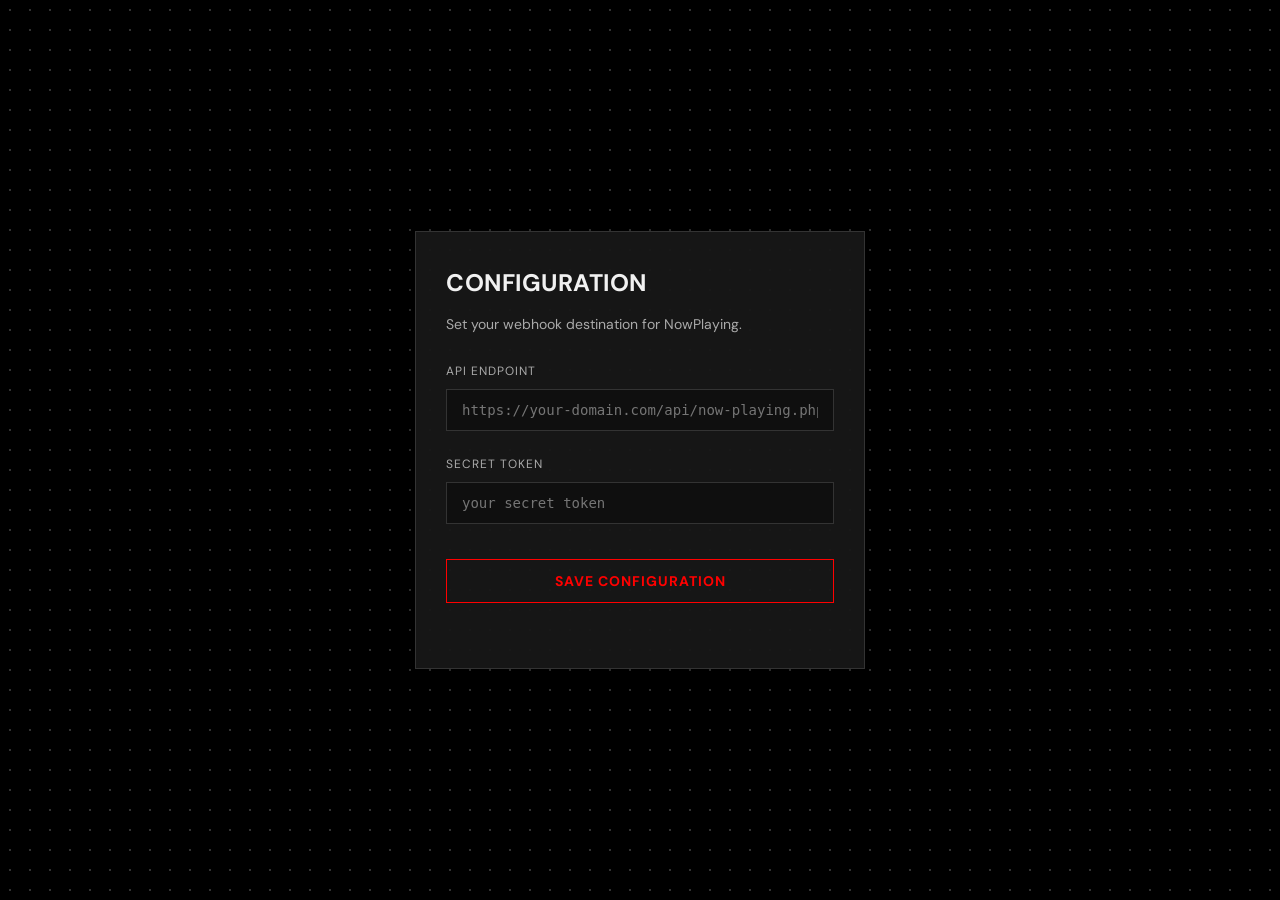
==== extensions/options.html @ dd23a055 "Refactored to MV3: Added responsive options UI, MutationObserver, and hardened PHP webhook" ====
<!DOCTYPE html>
<html>
<head>
    <meta charset="utf-8">
    <title>NowPlaying Settings</title>
    <link rel="preconnect" href="https://fonts.googleapis.com">
    <link rel="preconnect" href="https://fonts.gstatic.com" crossorigin>
    <link href="https://fonts.googleapis.com/css2?family=DM+Sans:wght@400;500;700&display=swap" rel="stylesheet">
    <link rel="stylesheet" href="options.css">
</head>
<body>
    <div class="container">
        <h1>Configuration</h1>
        <p class="subtitle">Set your webhook destination for NowPlaying.</p>
        
        <div class="form-group">
            <label for="apiUrl">API Endpoint</label>
            <input type="text" id="apiUrl" placeholder="https://your-domain.com/api/now-playing.php" spellcheck="false">
        </div>

        <div class="form-group">
            <label for="secretToken">Secret Token</label>
            <input type="password" id="secretToken" placeholder="your_secret_token" spellcheck="false">
        </div>

        <button id="saveBtn">SAVE CONFIGURATION</button>
        <div id="status" class="hidden">Settings saved successfully!</div>
    </div>

    <script src="options.js"></script>
</body>
</html>
---- extensions/options.css ----
:root {
    --bg-dark: #121212;
    --yt-red: #ff0000;
    --border-color: #333333;
    --text-main: #f1f1f1;
    --text-muted: #aaaaaa;
    --mono-font: 'ui-monospace', 'SFMono-Regular', 'Menlo', 'Monaco', 'Consolas', monospace;
    --sans-font: 'DM Sans', sans-serif;
}

html {
    min-width: 350px;
    min-height: 450px;
}

body {
    background-color: #000000;
    color: var(--text-main);
    font-family: var(--sans-font);
    margin: 0;
    padding: 20px;
    width: 100%;
    min-height: 100vh;
    box-sizing: border-box;
    display: flex;
    justify-content: center;
    align-items: center;
    position: relative;
}

body::before {
    content: '';
    position: absolute;
    top: 0; left: 0;
    width: 100%; height: 100%;
    z-index: -1;
    background-color: #000000;
    background-image: radial-gradient(#ffffff33 1px, #000000 1px);
    background-size: 20px 20px;
}

.container {
    width: 100%;
    max-width: 450px;
    background-color: rgba(24, 24, 24, 0.95);
    padding: 35px 30px;
    box-sizing: border-box;
    border: 1px solid var(--border-color);
    border-radius: 0;
    box-shadow: 0 0 30px rgba(0,0,0,0.32);
    position: relative;
    z-index: 1;
}

@media (max-width: 480px) {
    body {
        padding: 10px;
        align-items: flex-start;
    }
    .container {
        padding: 25px 20px;
        box-shadow: 0 0 15px rgba(0,0,0,0.5);
    }
}

h1 {
    margin-top: 0;
    font-size: 24px;
    font-weight: 700;
    letter-spacing: 0.5px;
    text-transform: uppercase;
}

.subtitle {
    color: var(--text-muted);
    font-size: 14px;
    margin-bottom: 30px;
}

.form-group {
    margin-bottom: 25px;
    position: relative;
}

label {
    display: flex;
    align-items: center;
    font-size: 12px;
    text-transform: uppercase;
    letter-spacing: 1px;
    margin-bottom: 10px;
    color: var(--text-muted);
}

input {
    width: 100%;
    box-sizing: border-box;
    background-color: #0f0f0f;
    border: 1px solid var(--border-color);
    color: var(--text-main);
    padding: 12px 15px;
    font-family: var(--mono-font);
    font-size: 14px;
    border-radius: 0;
    outline: none;
    transition: all 0.3s ease;
}

input:focus {
    border-color: var(--yt-red);
}

button {
    width: 100%;
    background-color: transparent;
    color: var(--yt-red);
    border: 1px solid var(--yt-red);
    padding: 12px;
    font-family: var(--sans-font);
    font-weight: 700;
    font-size: 14px;
    letter-spacing: 1px;
    cursor: pointer;
    border-radius: 0;
    transition: all 0.3s ease;
    margin-top: 10px;
    text-transform: uppercase;
}

button:hover {
    background-color: var(--yt-red);
    color: #fff;
}

#status {
    margin-top: 15px;
    font-size: 13px;
    color: var(--yt-red);
    text-align: center;
    font-family: var(--mono-font);
    opacity: 1;
    transition: opacity 0.5s ease;
}

#status.hidden {
    opacity: 0;
}
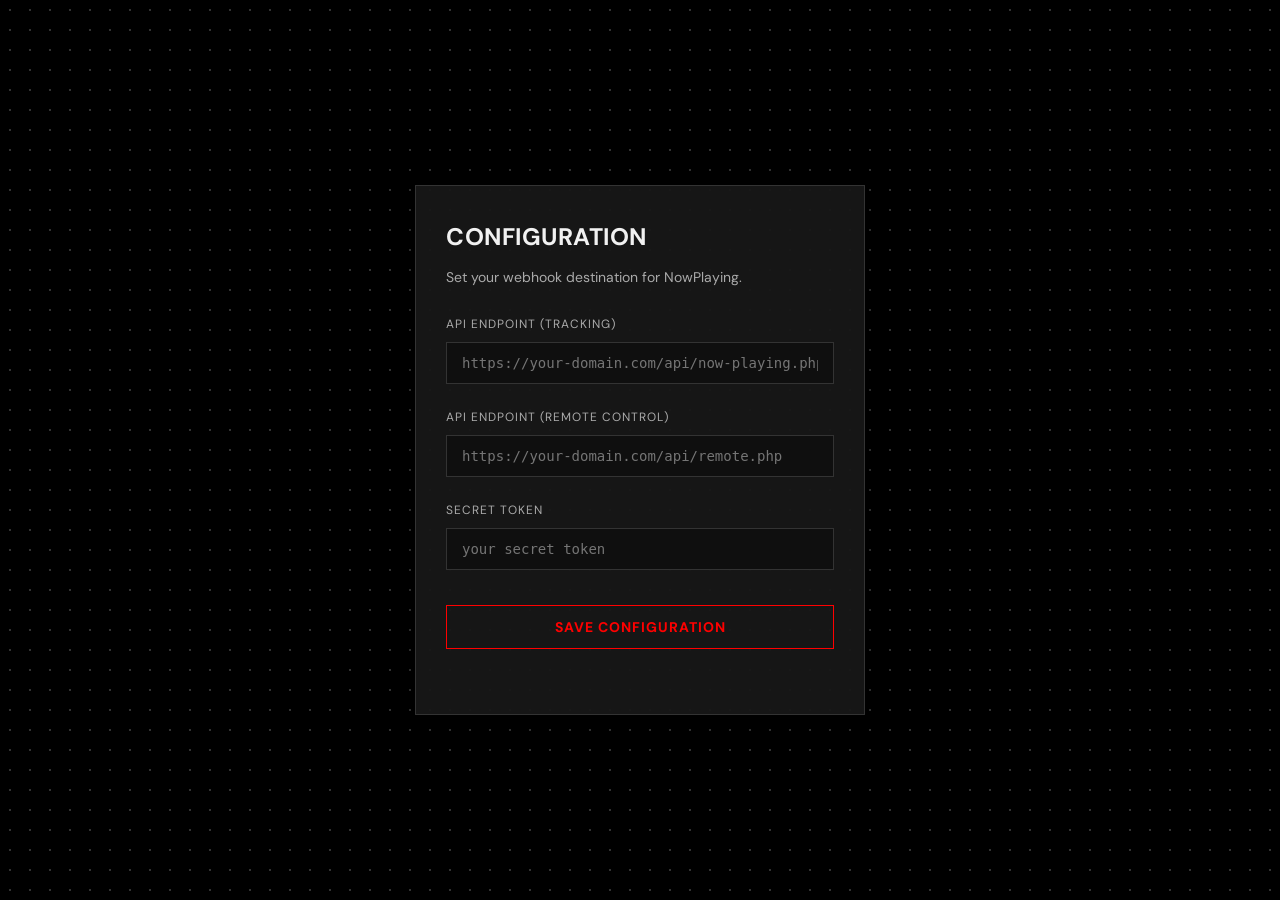
==== commit 3e4ddf08: "- Added `remote.php` backend endpoint to safely receive and queue commands via POST. - Added `remote" ====
--- a/extensions/options.html
+++ b/extensions/options.html
@@ -14,8 +14,13 @@
         <p class="subtitle">Set your webhook destination for NowPlaying.</p>
         
         <div class="form-group">
-            <label for="apiUrl">API Endpoint</label>
+            <label for="apiUrl">API Endpoint (Tracking)</label>
             <input type="text" id="apiUrl" placeholder="https://your-domain.com/api/now-playing.php" spellcheck="false">
+        </div>
+
+        <div class="form-group">
+            <label for="remoteUrl">API Endpoint (Remote Control)</label>
+            <input type="text" id="remoteUrl" placeholder="https://your-domain.com/api/remote.php" spellcheck="false">
         </div>
 
         <div class="form-group">
